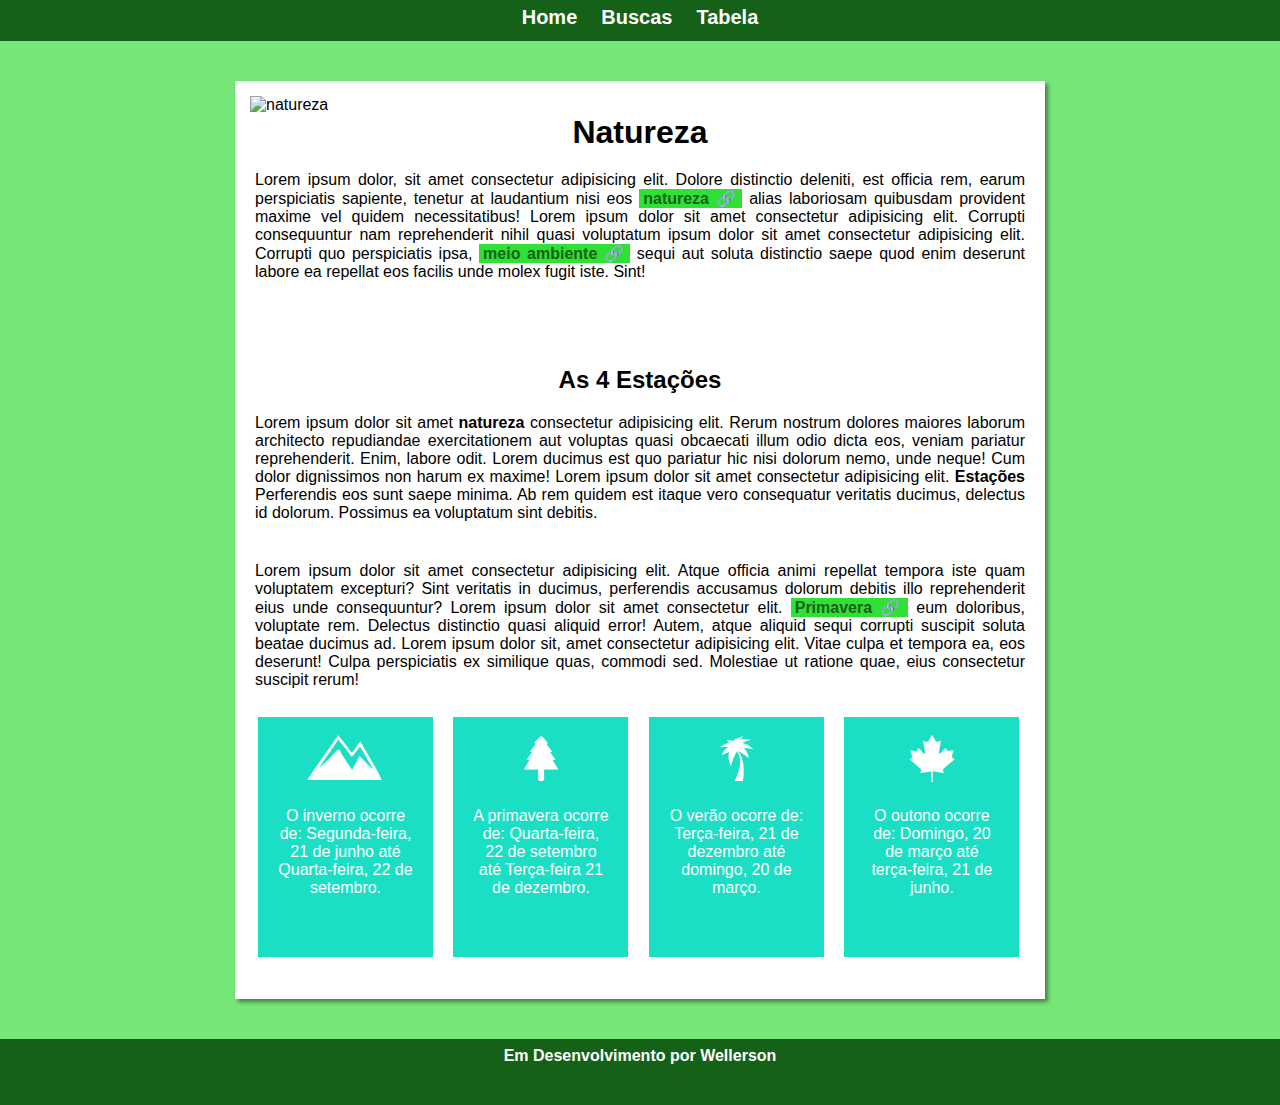
==== index.html @ 0f61e71c "Update" ====
<!DOCTYPE html>
<html lang="pt-br">
<head>
    <meta charset="UTF-8">
    <meta http-equiv="X-UA-Compatible" content="IE=edge">
    <meta name="viewport" content="width=device-width, initial-scale=1.0">
    <title>Natureza</title>
    <link rel="stylesheet" href="estilo/estilo.css">
</head>
<body>
    <header>
        <nav>
            <ul>
                <li><a href="index.html">Home</a>
                <li><a href="busca.html">Buscas</a>
                <li><a href="tabela.html">Tabela</a>
            </ul>
        </nav>
    </header>

    <main id="home">
        <img class="principal"src="https://images.unsplash.com/reserve/bOvf94dPRxWu0u3QsPjF_tree.jpg?ixid=MnwxMjA3fDB8MHxwaG90by1wYWdlfHx8fGVufDB8fHx8&ixlib=rb-1.2.1&auto=format&fit=crop&w=1055&q=80" alt="natureza">
        <h1>Natureza</h1>
        <p class="textoprincipal">Lorem ipsum dolor, sit amet consectetur adipisicing elit. Dolore distinctio deleniti, est officia rem, earum perspiciatis sapiente, tenetur at laudantium nisi eos <a class="simbolo" href="#">natureza</a> alias laboriosam quibusdam provident maxime vel quidem necessitatibus! Lorem ipsum dolor sit amet consectetur adipisicing elit. Corrupti consequuntur nam reprehenderit nihil quasi voluptatum ipsum dolor sit amet consectetur adipisicing elit. Corrupti quo perspiciatis ipsa, <a class="simbolo" href="#">meio ambiente</a> sequi aut soluta distinctio saepe quod enim deserunt labore ea repellat eos facilis unde molex fugit iste. Sint!</p>

        <h2>As 4 Estações</h2>
        <p class="texto">Lorem ipsum dolor sit amet <strong><abbr title="mundo natural">natureza</abbr></strong> consectetur adipisicing elit. Rerum nostrum dolores maiores laborum architecto repudiandae exercitationem aut voluptas quasi obcaecati illum odio dicta eos, veniam pariatur reprehenderit. Enim, labore odit. Lorem ducimus est quo pariatur hic nisi dolorum nemo, unde neque! Cum dolor dignissimos non harum ex maxime! Lorem ipsum dolor sit amet consectetur adipisicing elit. <strong>Estações</strong> Perferendis eos sunt saepe minima. Ab rem quidem est itaque vero consequatur veritatis ducimus, delectus id dolorum. Possimus ea voluptatum sint debitis.</p>

        <p class="texto">Lorem ipsum dolor sit amet consectetur adipisicing elit. Atque officia animi repellat tempora iste quam voluptatem excepturi? Sint veritatis in ducimus, perferendis accusamus dolorum debitis illo reprehenderit eius unde consequuntur? Lorem ipsum dolor sit amet consectetur elit. <a class="simbolo" href="#">Primavera</a> eum doloribus, voluptate rem. Delectus distinctio quasi aliquid error! Autem, atque aliquid sequi corrupti suscipit soluta beatae ducimus ad. Lorem ipsum dolor sit, amet consectetur adipisicing elit. Vitae culpa et tempora ea, eos deserunt! Culpa perspiciatis ex similique quas, commodi sed. Molestiae ut ratione quae, eius consectetur suscipit rerum!</p>
        
            <div class="espaço">
                <p id="inverno">1</p>
                <p class="periodo">O inverno ocorre de: Segunda-feira, 21 de junho até Quarta-feira, 22 de setembro.</p>
            </div>
            
            <div class="espaço">
                <p id="primavera">j</p>
                <p class="periodo">A primavera ocorre de: Quarta-feira, 22 de setembro até Terça-feira 21 de dezembro.</p>
            </div>
            
            <div class="espaço">
                <p id="verão">M</p>
                <p class="periodo">O verão ocorre de: Terça-feira, 21 de dezembro até domingo, 20 de março.</p>
            </div>
            <div class="espaço">
                <p id="outono">e</p>
                <p class="periodo">O outono ocorre de: Domingo, 20 de março até terça-feira, 21 de junho.</p>
            </div>
    </main>

    <footer>
        <p>Em Desenvolvimento por Wellerson</p>
    </footer>
</body>
</html>
---- estilo/estilo.css ----
@charset "UTF-8";

@font-face {
    font-family: 'inverno';
    src: url(../fontes/inverno/Mountain.ttf)
    format('opentype')
}

@font-face {
    font-family: 'primavera-verao';
    src: url(../fontes/primaveraeverao/Tree\ Icons.otf)
    format('truetype')
}

@font-face {
    font-family: 'outono';
    src: url(../fontes/outono/wmleaves1.TTF)
    format('opentype')
}

@font-face {
    font-family: 'formas';
    src: url(../fontes/e_commerce/E-commerce.ttf)
    format('opentype')
}

@media screen and (max-width: 420px) {
    body header {
        height: 126px;
    }
    body header nav li {
        display: block;
        margin: 0px 0px 10px 0px;
        width: 100%;
    }

    body main div.espaço {
        display: block;
        margin: 20px auto;
    }
}

@media screen and (max-width: 580px) {
    body main div.espaço {
        display: block;
        margin: 20px auto;
    }
}


/*
#156117
#77E679
#31E035
#326133
#26AD28
*/

*{
    padding: 0px;
    margin: 0px;
    font-family: sans-serif;
}

:root{
    --cor01: #156117;
    --cor02: #77E679;
    --cor03: #31E035;
    --cor04: #326133;
    --cor05: #1bdfc5;
    
}



body {
    background-color: var(--cor02);
}

header {
    background-color: var(--cor01);
    text-align: center;
    height: 37px;
    padding-bottom: 4px;
}

nav li {
    display: inline-block;
}

nav li a {
    text-decoration: none;
    font-size: 20px;
    font-weight: bold;
    color: white;
    padding: 12px;
    line-height: 34px;
    transition-duration: 0.2s;
}

nav li a:hover {
    background-color: var(--cor03);
    color: var(--cor01);
}

main#home {
    background-color:white;
    margin: 40px auto;

    min-width: 280px;
    max-width: 780px;
    box-shadow: 3px 3px 4px rgba(0, 0, 0, 0.438);
    padding: 15px 15px 30px 15px;
}

main#home img.principal {
    width: 100%;
}

main#home h1,h2 {
    text-align: center;
}

main#home p.textoprincipal {
    margin-bottom: 65px;
    text-align: justify;
    padding: 20px 5px;
}

main#home p.texto {
    text-align: justify;
    padding: 20px 5px;
}

main#home a {
    text-decoration: none;
    color:var(--cor01);
    font-weight: bold;
    background-color:var(--cor03);
    padding: 1px 4px 1px 4px;
}

main#home a.simbolo:after {
    content: '\00A0\1F517'
}

main#home a.simbolo:hover {
    background-color:var(--cor01);
    color: var(--cor03);
}

abbr {
    text-decoration: none;
}

div.espaço {
    display: inline-block;
    background-color:var(--cor05);
    width: 175px;
    height: 240px;
    margin: 8px;
    position: relative;
    transition-duration: 0.3s;
}

div.espaço:hover {
    transform: scale(1.20, 1.20);
}

div.espaço p#inverno {
    font-family: 'inverno';
    font-size: 4em;
    color: white;
    position: absolute;
    top: 15px;
    left: 48px;
}

div.espaço p#primavera {
    font-family: 'primavera-verao';
    font-size: 4em;
    color: white;
    position: absolute;
    top: 7px;
    left: 70px;
}

div.espaço p#verão {
    font-family: 'primavera-verao';
    font-size: 4em;
    color: white;
    position: absolute;
    top: 7px;
    left: 70px;
}

div.espaço p#outono {
    font-family: 'outono';
    font-size: 3em;
    color: white;
    position: absolute;
    top: 17px;
    left: 65px;
}

div.espaço p.periodo {
    text-align: center;
    margin: 0px 19px;
    color: white;
    position: absolute;
    top: 90px;
    left: 0px;
}

footer {
    background-color:var(--cor01);
    padding: 8px;
    height: 50px;
}

footer p {
    color: white;
    text-align: center;
    font-weight: bold;
}





/* ESTILO DA PÁGINA TABELA */
main#tabela {
    background-color:white;
    margin: 40px auto;

    width: 70%;
    box-shadow: 3px 3px 4px rgba(0, 0, 0, 0.438);
    padding: 15px 15px 30px 15px;
}

caption {
    background-color: var(--cor01);
    border: 1px solid black;
    padding: 8px;
    height: 40px;
    font-size: 23px;
    color: white;
    line-height: 40px;
}

table {
    border-collapse: collapse;
    margin: 50px auto;
    width: 65%;
}

th {
    background-color: var(--cor01);
    color: white;
}

th, td {
    border: 1px solid black;
    padding: 5px;
    text-align: center;
    height: 50px;
    font-size: 20px;
}
/* FIM */
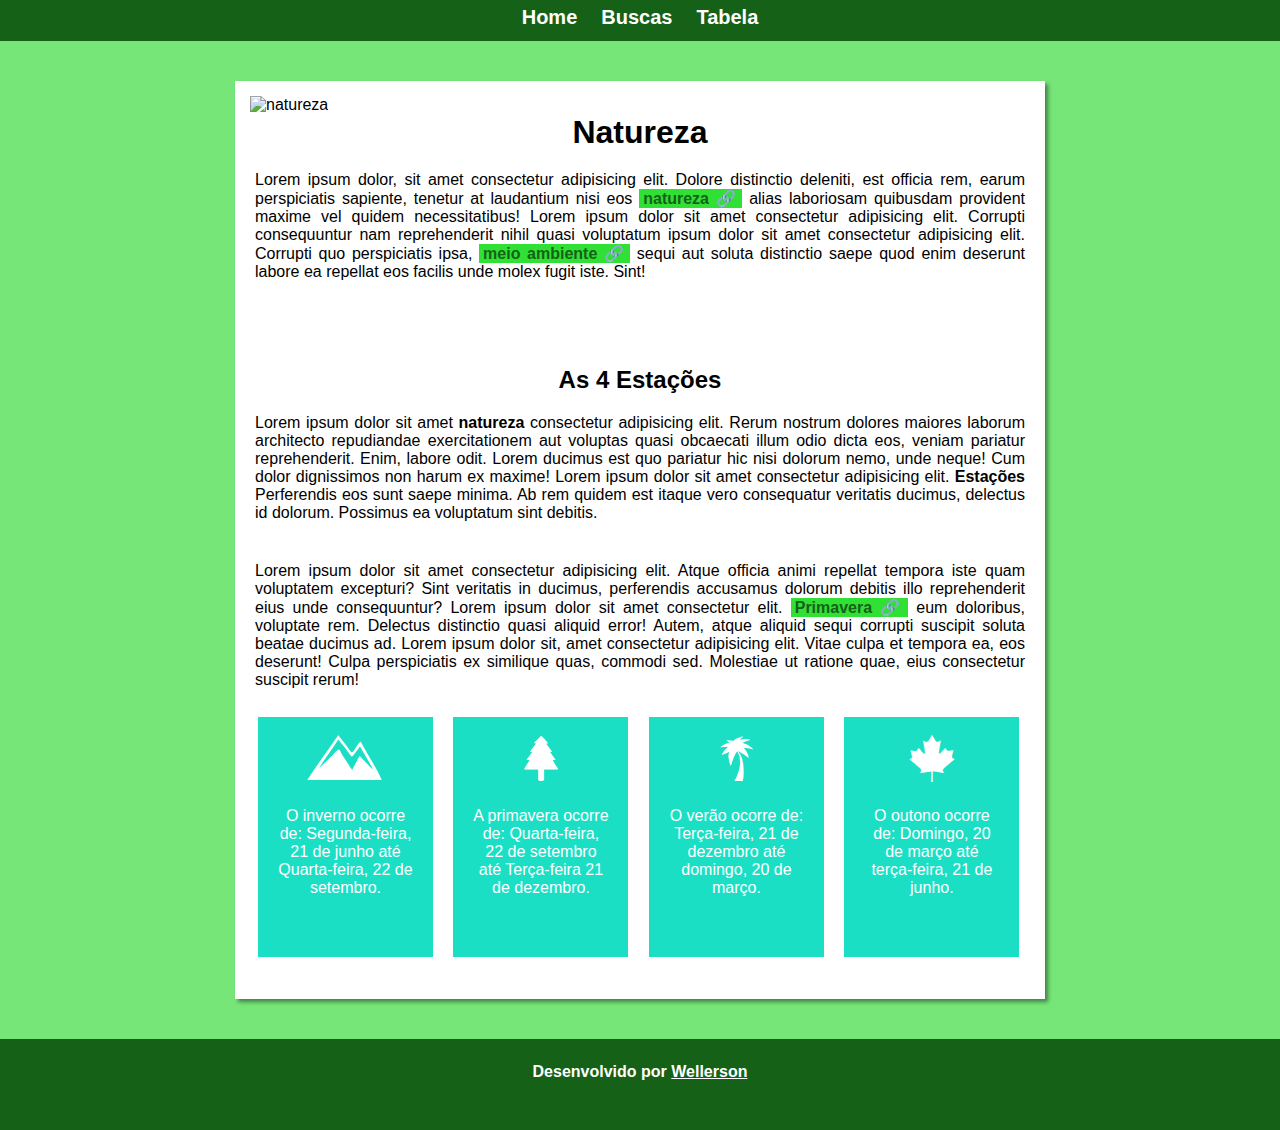
==== commit 544bbb99: "Footer Update" ====
--- a/index.html
+++ b/index.html
@@ -49,7 +49,7 @@
     </main>
 
     <footer>
-        <p>Em Desenvolvimento por Wellerson</p>
+        <p>Desenvolvido por <a href="https://github.com/wellersonpro" target="_blank">Wellerson</a></p>
     </footer>
 </body>
 </html>
--- a/estilo/estilo.css
+++ b/estilo/estilo.css
@@ -215,13 +215,18 @@
 footer {
     background-color:var(--cor01);
     padding: 8px;
-    height: 50px;
+    height: 75px;
 }
 
 footer p {
     color: white;
     text-align: center;
+    line-height: 50px;
     font-weight: bold;
+}
+
+footer a {
+    color: white;
 }
 
 
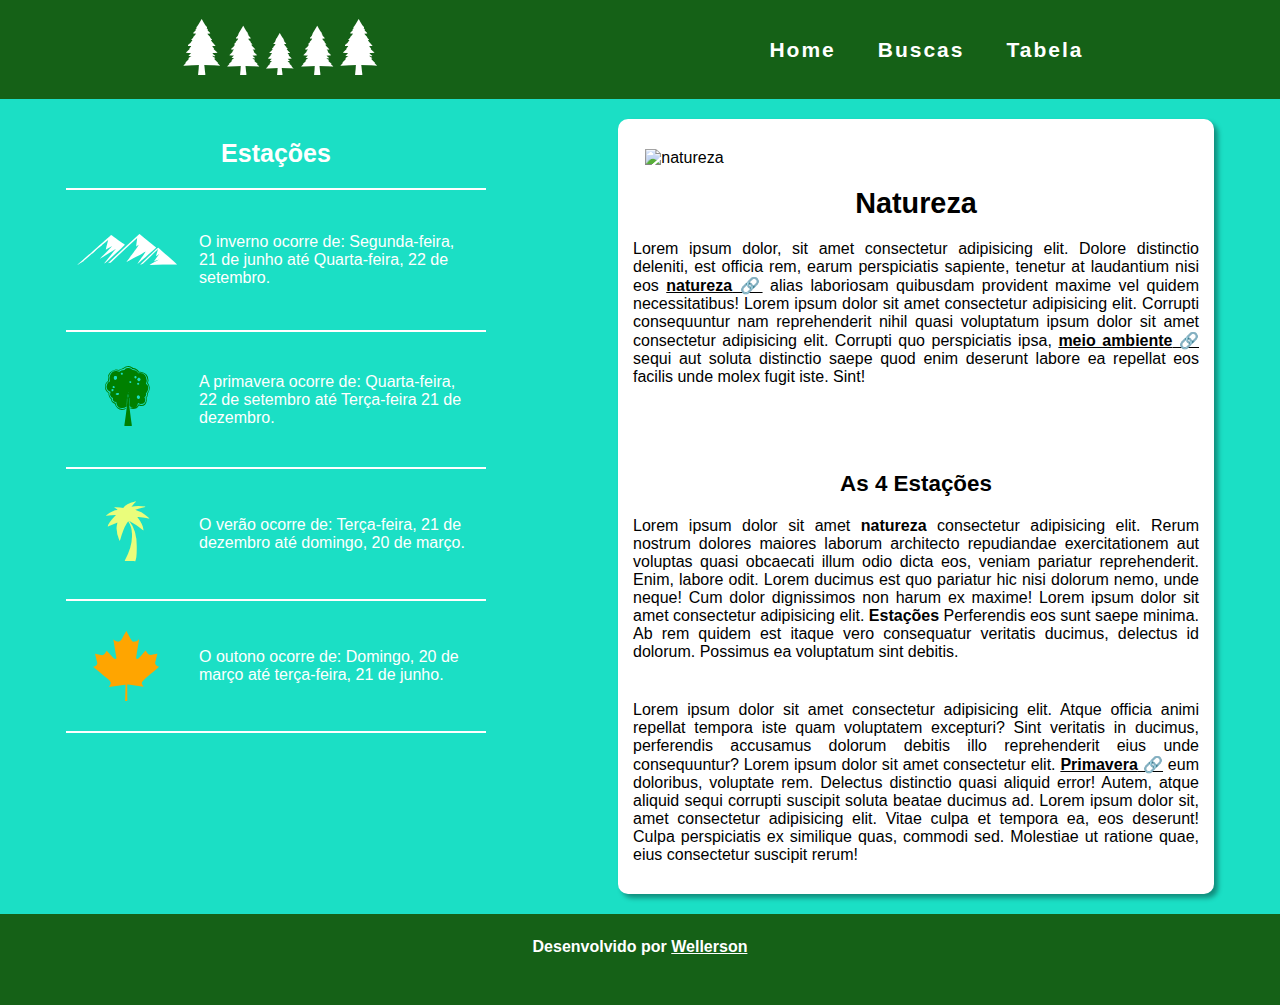
==== commit b1835560: "Update01" ====
--- a/index.html
+++ b/index.html
@@ -1,5 +1,6 @@
 <!DOCTYPE html>
 <html lang="pt-br">
+
 <head>
     <meta charset="UTF-8">
     <meta http-equiv="X-UA-Compatible" content="IE=edge">
@@ -7,9 +8,17 @@
     <title>Natureza</title>
     <link rel="stylesheet" href="estilo/estilo.css">
 </head>
+
 <body>
     <header>
         <nav>
+            <section id="logo">
+                <a href="#" id="logo01">U</a>
+                <a href="#" id="logo02">U</a>
+                <a href="#" id="logo03">U</a>
+                <a href="#" id="logo04">U</a>
+                <a href="#" id="logo05">U</a>
+            </section>
             <ul>
                 <li><a href="index.html">Home</a>
                 <li><a href="busca.html">Buscas</a>
@@ -19,37 +28,63 @@
     </header>
 
     <main id="home">
-        <img class="principal"src="https://images.unsplash.com/reserve/bOvf94dPRxWu0u3QsPjF_tree.jpg?ixid=MnwxMjA3fDB8MHxwaG90by1wYWdlfHx8fGVufDB8fHx8&ixlib=rb-1.2.1&auto=format&fit=crop&w=1055&q=80" alt="natureza">
-        <h1>Natureza</h1>
-        <p class="textoprincipal">Lorem ipsum dolor, sit amet consectetur adipisicing elit. Dolore distinctio deleniti, est officia rem, earum perspiciatis sapiente, tenetur at laudantium nisi eos <a class="simbolo" href="#">natureza</a> alias laboriosam quibusdam provident maxime vel quidem necessitatibus! Lorem ipsum dolor sit amet consectetur adipisicing elit. Corrupti consequuntur nam reprehenderit nihil quasi voluptatum ipsum dolor sit amet consectetur adipisicing elit. Corrupti quo perspiciatis ipsa, <a class="simbolo" href="#">meio ambiente</a> sequi aut soluta distinctio saepe quod enim deserunt labore ea repellat eos facilis unde molex fugit iste. Sint!</p>
 
-        <h2>As 4 Estações</h2>
-        <p class="texto">Lorem ipsum dolor sit amet <strong><abbr title="mundo natural">natureza</abbr></strong> consectetur adipisicing elit. Rerum nostrum dolores maiores laborum architecto repudiandae exercitationem aut voluptas quasi obcaecati illum odio dicta eos, veniam pariatur reprehenderit. Enim, labore odit. Lorem ducimus est quo pariatur hic nisi dolorum nemo, unde neque! Cum dolor dignissimos non harum ex maxime! Lorem ipsum dolor sit amet consectetur adipisicing elit. <strong>Estações</strong> Perferendis eos sunt saepe minima. Ab rem quidem est itaque vero consequatur veritatis ducimus, delectus id dolorum. Possimus ea voluptatum sint debitis.</p>
+        <section id="conteudo">
+            <table>
+                <caption>Estações</caption>
+                <tr>
+                    <td  id="inverno" class="estacoes"><p>d</p></td>
+                    <td>O inverno ocorre de: Segunda-feira, 21 de junho até Quarta-feira, 22 de setembro.</td>
+                </tr>
+                <tr>
+                    <td  id="primavera" class="estacoes"><p>J</p></td>
+                    <td>A primavera ocorre de: Quarta-feira, 22 de setembro até Terça-feira 21 de dezembro.</td>
+                </tr>
+                <tr>
+                    <td  id="verao" class="estacoes"><p>M</p></td>
+                    <td>O verão ocorre de: Terça-feira, 21 de dezembro até domingo, 20 de março.</td>
+                </tr>
+                <tr>
+                    <td  id="outono" class="estacoes"><p>e</p></td>
+                    <td>O outono ocorre de: Domingo, 20 de março até terça-feira, 21 de junho.</td>
+                </tr>
+            </table>
+            <section id="texto">
+                <img class="principal"
+                    src="https://images.unsplash.com/reserve/bOvf94dPRxWu0u3QsPjF_tree.jpg?ixid=MnwxMjA3fDB8MHxwaG90by1wYWdlfHx8fGVufDB8fHx8&ixlib=rb-1.2.1&auto=format&fit=crop&w=1055&q=80"
+                    alt="natureza">
+                <h1>Natureza</h1>
+                <p class="textoprincipal">Lorem ipsum dolor, sit amet consectetur adipisicing elit. Dolore distinctio
+                    deleniti, est officia rem, earum perspiciatis sapiente, tenetur at laudantium nisi eos <a
+                        class="simbolo" href="#">natureza</a> alias laboriosam quibusdam provident maxime vel quidem
+                    necessitatibus! Lorem ipsum dolor sit amet consectetur adipisicing elit. Corrupti consequuntur nam
+                    reprehenderit nihil quasi voluptatum ipsum dolor sit amet consectetur adipisicing elit. Corrupti quo
+                    perspiciatis ipsa, <a class="simbolo" href="#">meio ambiente</a> sequi aut soluta distinctio saepe quod
+                    enim deserunt labore ea repellat eos facilis unde molex fugit iste. Sint!</p>
+                <h2>As 4 Estações</h2>
+                <p class="texto">Lorem ipsum dolor sit amet <strong><abbr title="mundo natural">natureza</abbr></strong>
+                    consectetur adipisicing elit. Rerum nostrum dolores maiores laborum architecto repudiandae
+                    exercitationem aut voluptas quasi obcaecati illum odio dicta eos, veniam pariatur reprehenderit. Enim,
+                    labore odit. Lorem ducimus est quo pariatur hic nisi dolorum nemo, unde neque! Cum dolor dignissimos non
+                    harum ex maxime! Lorem ipsum dolor sit amet consectetur adipisicing elit. <strong><abbr
+                            title="Estações do ano">Estações</abbr></strong> Perferendis eos sunt saepe minima. Ab rem
+                    quidem est itaque vero consequatur veritatis ducimus, delectus id dolorum. Possimus ea voluptatum sint
+                    debitis.</p>
+                <p class="texto">Lorem ipsum dolor sit amet consectetur adipisicing elit. Atque officia animi repellat
+                    tempora iste quam voluptatem excepturi? Sint veritatis in ducimus, perferendis accusamus dolorum debitis
+                    illo reprehenderit eius unde consequuntur? Lorem ipsum dolor sit amet consectetur elit. <a
+                        class="simbolo" href="#">Primavera</a> eum doloribus, voluptate rem. Delectus distinctio quasi
+                    aliquid error! Autem, atque aliquid sequi corrupti suscipit soluta beatae ducimus ad. Lorem ipsum dolor
+                    sit, amet consectetur adipisicing elit. Vitae culpa et tempora ea, eos deserunt! Culpa perspiciatis ex
+                    similique quas, commodi sed. Molestiae ut ratione quae, eius consectetur suscipit rerum!</p>
+            </section>
+        </section>
 
-        <p class="texto">Lorem ipsum dolor sit amet consectetur adipisicing elit. Atque officia animi repellat tempora iste quam voluptatem excepturi? Sint veritatis in ducimus, perferendis accusamus dolorum debitis illo reprehenderit eius unde consequuntur? Lorem ipsum dolor sit amet consectetur elit. <a class="simbolo" href="#">Primavera</a> eum doloribus, voluptate rem. Delectus distinctio quasi aliquid error! Autem, atque aliquid sequi corrupti suscipit soluta beatae ducimus ad. Lorem ipsum dolor sit, amet consectetur adipisicing elit. Vitae culpa et tempora ea, eos deserunt! Culpa perspiciatis ex similique quas, commodi sed. Molestiae ut ratione quae, eius consectetur suscipit rerum!</p>
-        
-            <div class="espaço">
-                <p id="inverno">1</p>
-                <p class="periodo">O inverno ocorre de: Segunda-feira, 21 de junho até Quarta-feira, 22 de setembro.</p>
-            </div>
-            
-            <div class="espaço">
-                <p id="primavera">j</p>
-                <p class="periodo">A primavera ocorre de: Quarta-feira, 22 de setembro até Terça-feira 21 de dezembro.</p>
-            </div>
-            
-            <div class="espaço">
-                <p id="verão">M</p>
-                <p class="periodo">O verão ocorre de: Terça-feira, 21 de dezembro até domingo, 20 de março.</p>
-            </div>
-            <div class="espaço">
-                <p id="outono">e</p>
-                <p class="periodo">O outono ocorre de: Domingo, 20 de março até terça-feira, 21 de junho.</p>
-            </div>
     </main>
 
     <footer>
         <p>Desenvolvido por <a href="https://github.com/wellersonpro" target="_blank">Wellerson</a></p>
     </footer>
 </body>
-</html>
+
+</html>--- a/estilo/estilo.css
+++ b/estilo/estilo.css
@@ -74,77 +74,189 @@
 
 
 body {
-    background-color: var(--cor02);
-}
-
-header {
+    background-color: var(--cor05);
+}
+
+/*==============ESTILO DO HEADER==============*/
+header nav {
+    display: flex;
+    justify-content: space-around;
+    align-items: center;
     background-color: var(--cor01);
+    height: 11vh;
+}
+
+header nav ul {
+    list-style: none;
+    display: flex;
+}
+
+header nav ul li {
+    letter-spacing: 2px;
+    margin-left: 12px;
+}
+
+header nav ul li a {
+    font-weight: bold;
+    font-size: 21px;
+    color: white;
+    text-decoration: none;
+    padding: 37px 15px;
+    transition-duration: .3s;
+}
+
+a#logo01 {
+    font-family: 'primavera-verao';
+    font-size: 80px;
+    text-decoration: none;
+    color: white;
+}
+
+a#logo02 {
+    font-family: 'primavera-verao';
+    font-size: 70px;
+    text-decoration: none;
+    color: white;
+}
+
+a#logo03 {
+    font-family: 'primavera-verao';
+    font-size: 60px;
+    text-decoration: none;
+    color: white;
+}
+
+a#logo04 {
+    font-family: 'primavera-verao';
+    font-size: 70px;
+    text-decoration: none;
+    color: white;
+}
+
+a#logo05 {
+    font-family: 'primavera-verao';
+    font-size: 80px;
+    text-decoration: none;
+    color: white;
+}
+
+nav li a:hover {
+    background-color: var(--cor05);
+}
+/*============================================*/
+
+
+/*===============ESTILO DO MAIN===============*/
+section#conteudo {
+    display: flex;
+    justify-content: space-around;
+}
+
+table {
+    border-collapse: collapse;
+    width: 420px;
+    height: 500px;
+    margin-top: 20px;
+    margin-bottom: 20px;
+    color: white;
+}
+
+table caption {
+    border-bottom: 2px solid white;
+    font-weight: bold;
+    font-size: 25px;
+    padding: 20px;
+}
+
+table tr {
+    border-bottom: 2px solid white;
+}
+
+table tr td {
+    padding: 10px;
+}
+
+table tr td.estacoes p{
     text-align: center;
-    height: 37px;
-    padding-bottom: 4px;
-}
-
-nav li {
-    display: inline-block;
-}
-
-nav li a {
-    text-decoration: none;
-    font-size: 20px;
-    font-weight: bold;
-    color: white;
-    padding: 12px;
-    line-height: 34px;
-    transition-duration: 0.2s;
-}
-
-nav li a:hover {
-    background-color: var(--cor03);
-    color: var(--cor01);
-}
-
-main#home {
-    background-color:white;
-    margin: 40px auto;
-
-    min-width: 280px;
-    max-width: 780px;
-    box-shadow: 3px 3px 4px rgba(0, 0, 0, 0.438);
-    padding: 15px 15px 30px 15px;
-}
-
-main#home img.principal {
-    width: 100%;
-}
-
-main#home h1,h2 {
+}
+
+table tr td#inverno p{
+    font-family: 'inverno';
+    line-height: 120px;
+    font-size: 75px;
+}
+
+table tr td#primavera p{
+    font-family: 'primavera-verao';
+    line-height: 115px;
+    font-size: 85px;
+    color: green;
+}
+
+table tr td#verao p{
+    font-family: 'primavera-verao';
+    line-height: 110px;
+    font-size: 85px;
+    color: rgb(234, 253, 123);
+}
+
+table tr td#outono p{
+    font-family: 'outono';
+    line-height: 110px;
+    font-size: 70px;
+    color: orange;
+}
+
+section#texto {
+    width: 45%;
+    margin-top: 20px;
+    margin-bottom: 20px;
+    padding: 10px;
+    background-color: white;
+    border-radius: 10px;
+    box-shadow: 4px 4px 5px rgba(0, 0, 0, 0.37);
+}
+
+section#texto img {
+    display: block;
+    width: 94%;
+    padding: 10px 0px;
+    margin: 10px auto;
+}
+
+section#texto h1 {
+    font-size: 1.8em;
+}
+
+section#texto h2 {
+    font-size: 1.4em;
+}
+
+section#texto h1,h2 {
     text-align: center;
 }
 
-main#home p.textoprincipal {
+section#texto p.textoprincipal {
     margin-bottom: 65px;
     text-align: justify;
     padding: 20px 5px;
 }
 
-main#home p.texto {
+section#texto p.texto {
     text-align: justify;
     padding: 20px 5px;
 }
 
-main#home a {
-    text-decoration: none;
-    color:var(--cor01);
+section#texto a.simbolo {
     font-weight: bold;
-    background-color:var(--cor03);
-    padding: 1px 4px 1px 4px;
-}
-
-main#home a.simbolo:after {
+    color: black;
+}
+
+section#texto a.simbolo:after {
     content: '\00A0\1F517'
 }
 
-main#home a.simbolo:hover {
+section#texto a.simbolo:hover {
     background-color:var(--cor01);
     color: var(--cor03);
 }
@@ -153,64 +265,10 @@
     text-decoration: none;
 }
 
-div.espaço {
-    display: inline-block;
-    background-color:var(--cor05);
-    width: 175px;
-    height: 240px;
-    margin: 8px;
-    position: relative;
-    transition-duration: 0.3s;
-}
-
-div.espaço:hover {
-    transform: scale(1.20, 1.20);
-}
-
-div.espaço p#inverno {
-    font-family: 'inverno';
-    font-size: 4em;
-    color: white;
-    position: absolute;
-    top: 15px;
-    left: 48px;
-}
-
-div.espaço p#primavera {
-    font-family: 'primavera-verao';
-    font-size: 4em;
-    color: white;
-    position: absolute;
-    top: 7px;
-    left: 70px;
-}
-
-div.espaço p#verão {
-    font-family: 'primavera-verao';
-    font-size: 4em;
-    color: white;
-    position: absolute;
-    top: 7px;
-    left: 70px;
-}
-
-div.espaço p#outono {
-    font-family: 'outono';
-    font-size: 3em;
-    color: white;
-    position: absolute;
-    top: 17px;
-    left: 65px;
-}
-
-div.espaço p.periodo {
-    text-align: center;
-    margin: 0px 19px;
-    color: white;
-    position: absolute;
-    top: 90px;
-    left: 0px;
-}
+table tr td.estacoes:hover {
+    transform: scale(1.40, 1.40);
+}
+/*============================================*/
 
 footer {
     background-color:var(--cor01);
@@ -234,11 +292,12 @@
 
 
 /* ESTILO DA PÁGINA TABELA */
-main#tabela {
+/*main#tabela {
     background-color:white;
     margin: 40px auto;
 
-    width: 70%;
+    min-width: 280px;
+    max-width: 780px;
     box-shadow: 3px 3px 4px rgba(0, 0, 0, 0.438);
     padding: 15px 15px 30px 15px;
 }
@@ -270,5 +329,5 @@
     text-align: center;
     height: 50px;
     font-size: 20px;
-}
+}*/
 /* FIM */
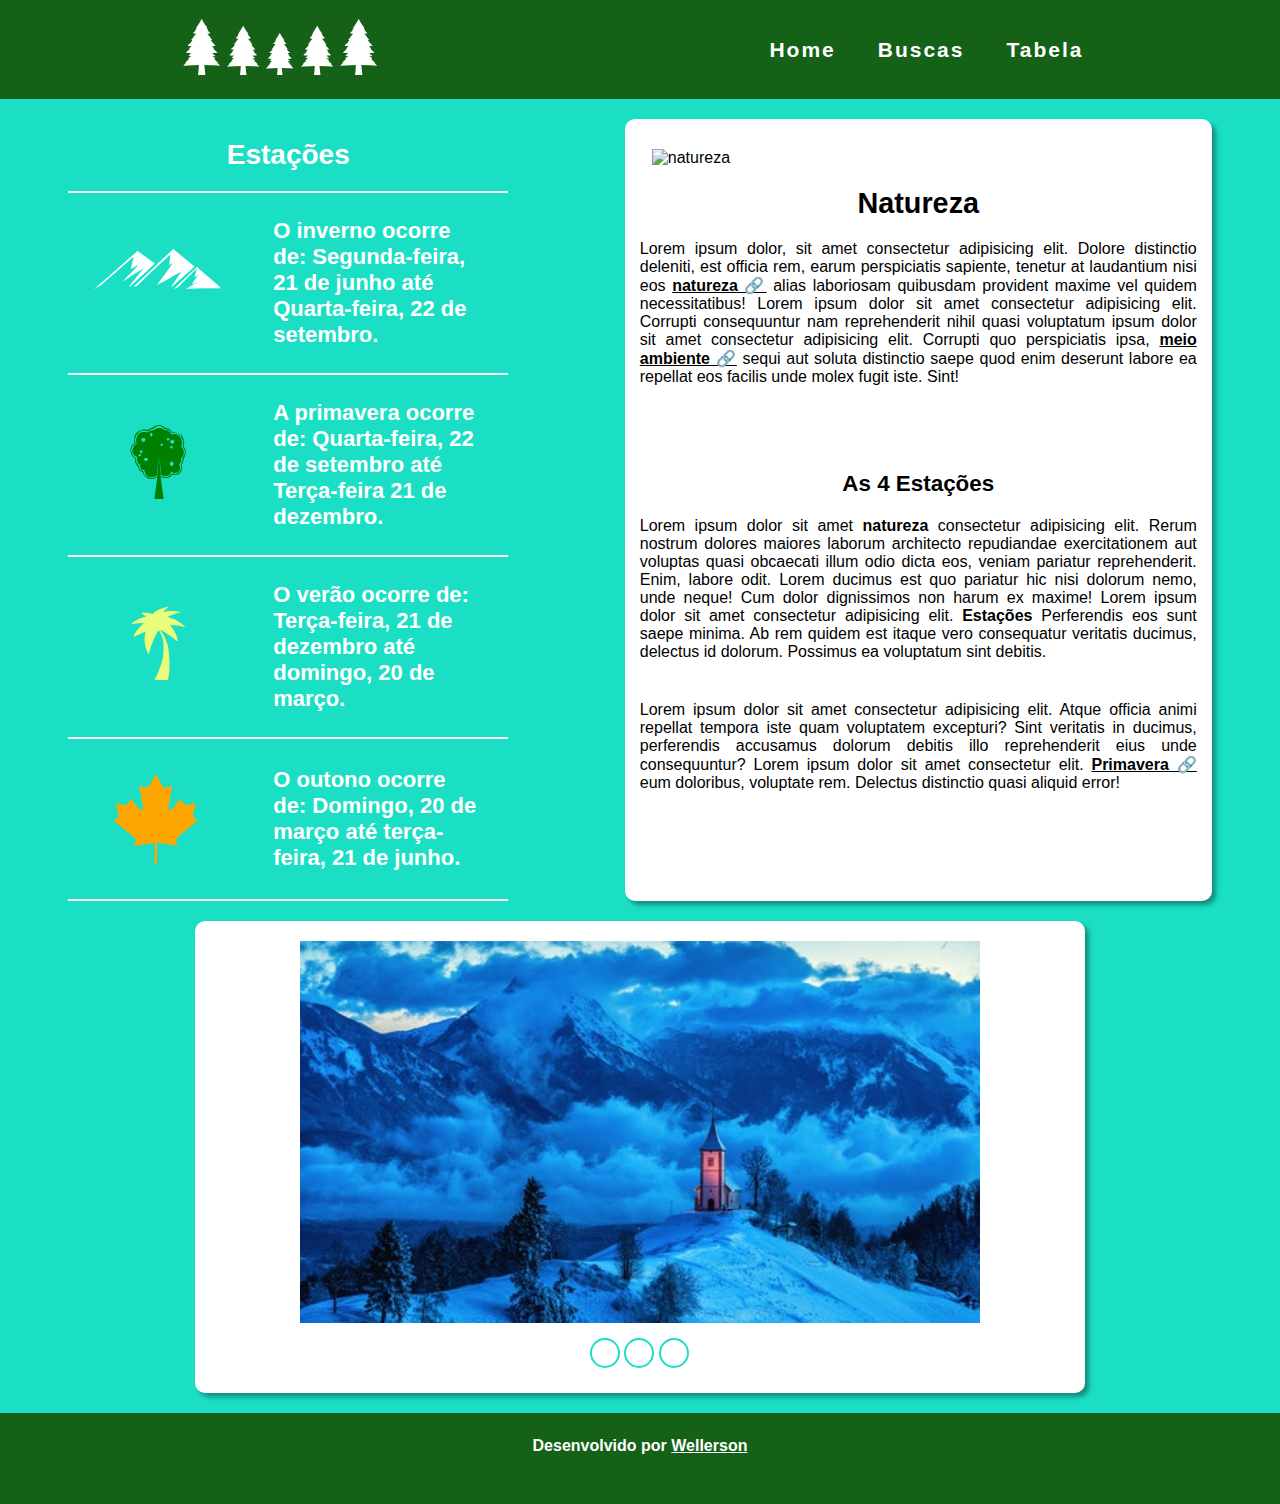
==== commit 4c02df1a: "Update02" ====
--- a/index.html
+++ b/index.html
@@ -7,6 +7,7 @@
     <meta name="viewport" content="width=device-width, initial-scale=1.0">
     <title>Natureza</title>
     <link rel="stylesheet" href="estilo/estilo.css">
+    <script src="javascript/script.js"></script>
 </head>
 
 <body>
@@ -33,20 +34,28 @@
             <table>
                 <caption>Estações</caption>
                 <tr>
-                    <td  id="inverno" class="estacoes"><p>d</p></td>
-                    <td>O inverno ocorre de: Segunda-feira, 21 de junho até Quarta-feira, 22 de setembro.</td>
+                    <td id="inverno" class="estacoes">
+                        <p>d</p>
+                    </td>
+                    <td class="texto">O inverno ocorre de: Segunda-feira, 21 de junho até Quarta-feira, 22 de setembro.</td>
                 </tr>
                 <tr>
-                    <td  id="primavera" class="estacoes"><p>J</p></td>
-                    <td>A primavera ocorre de: Quarta-feira, 22 de setembro até Terça-feira 21 de dezembro.</td>
+                    <td id="primavera" class="estacoes">
+                        <p>J</p>
+                    </td>
+                    <td class="texto">A primavera ocorre de: Quarta-feira, 22 de setembro até Terça-feira 21 de dezembro.</td>
                 </tr>
                 <tr>
-                    <td  id="verao" class="estacoes"><p>M</p></td>
-                    <td>O verão ocorre de: Terça-feira, 21 de dezembro até domingo, 20 de março.</td>
+                    <td id="verao" class="estacoes">
+                        <p>M</p>
+                    </td>
+                    <td class="texto">O verão ocorre de: Terça-feira, 21 de dezembro até domingo, 20 de março.</td>
                 </tr>
                 <tr>
-                    <td  id="outono" class="estacoes"><p>e</p></td>
-                    <td>O outono ocorre de: Domingo, 20 de março até terça-feira, 21 de junho.</td>
+                    <td id="outono" class="estacoes">
+                        <p>e</p>
+                    </td>
+                    <td class="texto">O outono ocorre de: Domingo, 20 de março até terça-feira, 21 de junho.</td>
                 </tr>
             </table>
             <section id="texto">
@@ -59,27 +68,39 @@
                         class="simbolo" href="#">natureza</a> alias laboriosam quibusdam provident maxime vel quidem
                     necessitatibus! Lorem ipsum dolor sit amet consectetur adipisicing elit. Corrupti consequuntur nam
                     reprehenderit nihil quasi voluptatum ipsum dolor sit amet consectetur adipisicing elit. Corrupti quo
-                    perspiciatis ipsa, <a class="simbolo" href="#">meio ambiente</a> sequi aut soluta distinctio saepe quod
+                    perspiciatis ipsa, <a class="simbolo" href="#">meio ambiente</a> sequi aut soluta distinctio saepe
+                    quod
                     enim deserunt labore ea repellat eos facilis unde molex fugit iste. Sint!</p>
                 <h2>As 4 Estações</h2>
                 <p class="texto">Lorem ipsum dolor sit amet <strong><abbr title="mundo natural">natureza</abbr></strong>
                     consectetur adipisicing elit. Rerum nostrum dolores maiores laborum architecto repudiandae
-                    exercitationem aut voluptas quasi obcaecati illum odio dicta eos, veniam pariatur reprehenderit. Enim,
-                    labore odit. Lorem ducimus est quo pariatur hic nisi dolorum nemo, unde neque! Cum dolor dignissimos non
+                    exercitationem aut voluptas quasi obcaecati illum odio dicta eos, veniam pariatur reprehenderit.
+                    Enim,
+                    labore odit. Lorem ducimus est quo pariatur hic nisi dolorum nemo, unde neque! Cum dolor dignissimos
+                    non
                     harum ex maxime! Lorem ipsum dolor sit amet consectetur adipisicing elit. <strong><abbr
                             title="Estações do ano">Estações</abbr></strong> Perferendis eos sunt saepe minima. Ab rem
-                    quidem est itaque vero consequatur veritatis ducimus, delectus id dolorum. Possimus ea voluptatum sint
+                    quidem est itaque vero consequatur veritatis ducimus, delectus id dolorum. Possimus ea voluptatum
+                    sint
                     debitis.</p>
                 <p class="texto">Lorem ipsum dolor sit amet consectetur adipisicing elit. Atque officia animi repellat
-                    tempora iste quam voluptatem excepturi? Sint veritatis in ducimus, perferendis accusamus dolorum debitis
+                    tempora iste quam voluptatem excepturi? Sint veritatis in ducimus, perferendis accusamus dolorum
+                    debitis
                     illo reprehenderit eius unde consequuntur? Lorem ipsum dolor sit amet consectetur elit. <a
                         class="simbolo" href="#">Primavera</a> eum doloribus, voluptate rem. Delectus distinctio quasi
-                    aliquid error! Autem, atque aliquid sequi corrupti suscipit soluta beatae ducimus ad. Lorem ipsum dolor
-                    sit, amet consectetur adipisicing elit. Vitae culpa et tempora ea, eos deserunt! Culpa perspiciatis ex
-                    similique quas, commodi sed. Molestiae ut ratione quae, eius consectetur suscipit rerum!</p>
+                    aliquid error!</p>
             </section>
         </section>
 
+        <section id="carrosel">
+            <img id="trocaImagem" src="imagens/pexels-janez-podnar-1424246.jpg" alt="inverno">
+
+            <div id="botoes">
+                <input type="button" value="" class="bt" onclick="troca01()">
+                <input type="button" value="" class="bt" onclick="troca02()">
+                <input type="button" value="" class="bt" onclick="troca03()">
+            </div>
+        </section>
     </main>
 
     <footer>
--- a/estilo/estilo.css
+++ b/estilo/estilo.css
@@ -147,6 +147,10 @@
 
 
 /*===============ESTILO DO MAIN===============*/
+main {
+    padding-left: 10px;
+    padding-right: 10px;
+}
 section#conteudo {
     display: flex;
     justify-content: space-around;
@@ -154,8 +158,8 @@
 
 table {
     border-collapse: collapse;
-    width: 420px;
-    height: 500px;
+    width: 440px;
+    height: 550px;
     margin-top: 20px;
     margin-bottom: 20px;
     color: white;
@@ -164,7 +168,7 @@
 table caption {
     border-bottom: 2px solid white;
     font-weight: bold;
-    font-size: 25px;
+    font-size: 28px;
     padding: 20px;
 }
 
@@ -173,7 +177,12 @@
 }
 
 table tr td {
-    padding: 10px;
+    padding: 25px;
+}
+
+table tr td.texto {
+    font-size: 22px;
+    font-weight: bold;
 }
 
 table tr td.estacoes p{
@@ -183,28 +192,32 @@
 table tr td#inverno p{
     font-family: 'inverno';
     line-height: 120px;
-    font-size: 75px;
+    font-size: 95px;
+    cursor: pointer;
 }
 
 table tr td#primavera p{
     font-family: 'primavera-verao';
     line-height: 115px;
-    font-size: 85px;
+    font-size: 105px;
     color: green;
+    cursor: pointer;
 }
 
 table tr td#verao p{
     font-family: 'primavera-verao';
     line-height: 110px;
-    font-size: 85px;
+    font-size: 105px;
     color: rgb(234, 253, 123);
+    cursor: pointer;
 }
 
 table tr td#outono p{
     font-family: 'outono';
     line-height: 110px;
-    font-size: 70px;
+    font-size: 90px;
     color: orange;
+    cursor: pointer;
 }
 
 section#texto {
@@ -268,8 +281,134 @@
 table tr td.estacoes:hover {
     transform: scale(1.40, 1.40);
 }
+
+section#carrosel {
+    max-width: 850px;
+    margin: 0px auto 20px auto;
+    padding: 20px;
+    background-color: white;
+    border-radius: 10px;
+    box-shadow: 4px 4px 5px rgba(0, 0, 0, 0.37);
+}
+
+section#carrosel img {
+    display: block;
+    width: 80%;
+    margin: 0px auto 10px auto;
+}
+
+section#carrosel div#botoes {
+    /*background-color: skyblue;*/
+    width: 100px;
+    margin: auto;
+    padding: 5px;
+}
+
+section#carrosel div#botoes input.bt {
+    background-color: transparent;
+    width: 30px;
+    height: 30px;
+    border-radius: 50%;
+    border: 2px solid var(--cor05);
+    transition-duration: .4s;
+    cursor: pointer;
+}
+
+section#carrosel div#botoes input.bt:hover {
+    background-color: var(--cor05);
+}
+
+/*=====BUSCAS=====*/
+section#buscas {
+    background-color: white;
+    max-width: 850px;
+    height: 628px;
+    margin: 20px auto;
+    padding: 10px;
+    border-radius: 10px;
+}
+
+section#buscas h1 {
+    text-align: center;
+}
+
+section#buscas div {
+    display: flex;
+    /*background-color: blue;*/
+    width: 815px;
+    margin: 10px auto;
+}
+
+section#buscas div input.info {
+    background-color: var(--cor05);
+    border: none;
+    width: 200px;
+    height: 200px;
+}
+
+section#buscas div input.info:hover {
+    font-size: 130px;
+}
+
+input#inverno {
+    font-family: 'inverno';
+    font-size: 90px;
+    margin-right: 5px;
+    transition-duration: .4s;
+    cursor: pointer;
+    color: white;
+}
+
+input#primavera {
+    font-family: 'primavera-verao';
+    font-size: 90px;
+    margin-right: 5px;
+    transition-duration: .4s;
+    cursor: pointer;
+    color: green;
+}
+
+input#verao {
+    font-family: 'primavera-verao';
+    font-size: 90px;
+    margin-right: 5px;
+    transition-duration: .4s;
+    cursor: pointer;
+    color: rgb(234, 253, 123);
+}
+
+input#outono {
+    font-family: 'outono';
+    font-size: 90px;
+    transition-duration: .4s;
+    cursor: pointer;
+    color: orange;
+}
+
+hr {
+    margin-top: 20px;
+    margin-bottom: 20px;
+}
+
+section#buscas div#resultado {
+    display: block;
+    margin: 50px auto;
+    width: 100%;
+}
+
+div#resultado p {
+    font-family: 'formas';
+    font-size: 180px;
+    opacity: 40%;
+    text-align: center;
+}
+/*================*/
+
+
 /*============================================*/
 
+
+/*===============ESTILO DO MAIN===============*/
 footer {
     background-color:var(--cor01);
     padding: 8px;
@@ -286,7 +425,7 @@
 footer a {
     color: white;
 }
-
+/*============================================*/
 
 
 
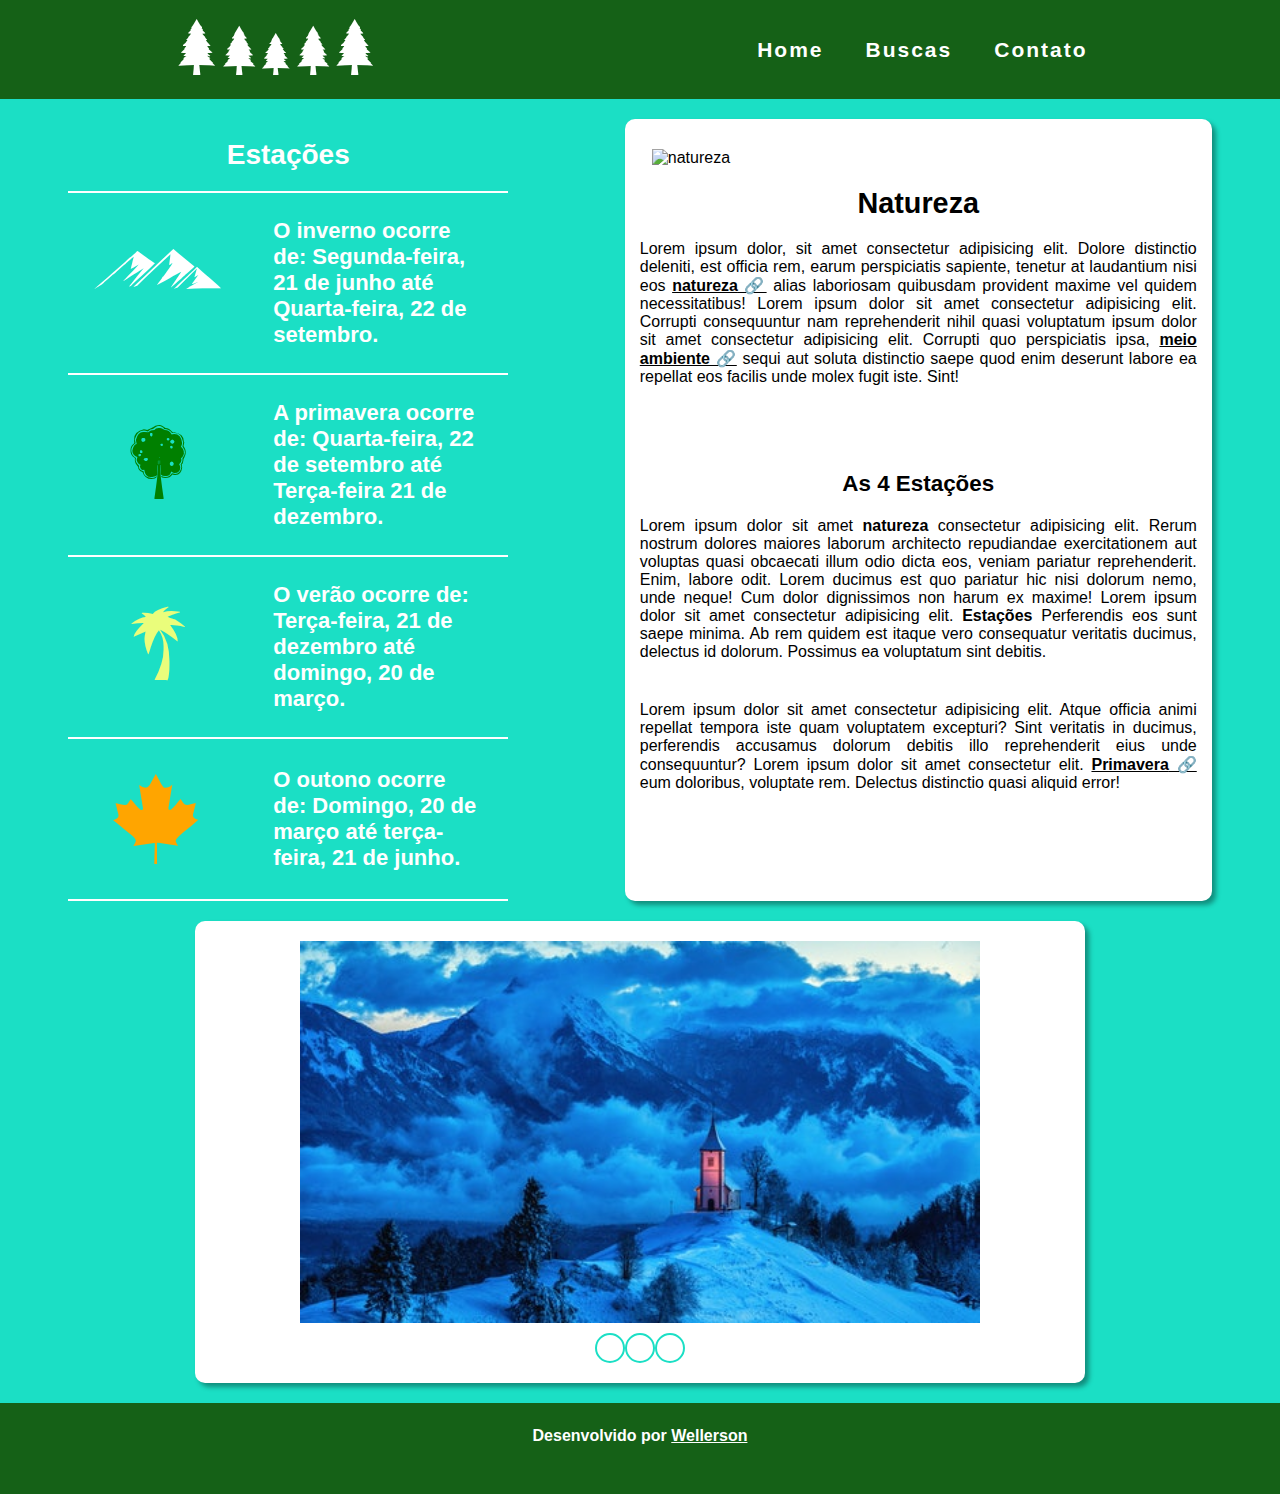
==== commit 999952d7: "Update04" ====
--- a/index.html
+++ b/index.html
@@ -11,6 +11,7 @@
 </head>
 
 <body>
+
     <header>
         <nav>
             <section id="logo">
@@ -23,7 +24,7 @@
             <ul>
                 <li><a href="index.html">Home</a>
                 <li><a href="busca.html">Buscas</a>
-                <li><a href="tabela.html">Tabela</a>
+                <li><a href="contato.html">Contato</a>
             </ul>
         </nav>
     </header>
@@ -37,13 +38,15 @@
                     <td id="inverno" class="estacoes">
                         <p>d</p>
                     </td>
-                    <td class="texto">O inverno ocorre de: Segunda-feira, 21 de junho até Quarta-feira, 22 de setembro.</td>
+                    <td class="texto">O inverno ocorre de: Segunda-feira, 21 de junho até Quarta-feira, 22 de setembro.
+                    </td>
                 </tr>
                 <tr>
                     <td id="primavera" class="estacoes">
                         <p>J</p>
                     </td>
-                    <td class="texto">A primavera ocorre de: Quarta-feira, 22 de setembro até Terça-feira 21 de dezembro.</td>
+                    <td class="texto">A primavera ocorre de: Quarta-feira, 22 de setembro até Terça-feira 21 de
+                        dezembro.</td>
                 </tr>
                 <tr>
                     <td id="verao" class="estacoes">
@@ -106,6 +109,7 @@
     <footer>
         <p>Desenvolvido por <a href="https://github.com/wellersonpro" target="_blank">Wellerson</a></p>
     </footer>
+
 </body>
 
 </html>--- a/estilo/estilo.css
+++ b/estilo/estilo.css
@@ -24,29 +24,267 @@
     format('opentype')
 }
 
-@media screen and (max-width: 420px) {
+/*===============RESPONSIVIDADE===============*/
+@media screen and (max-width: 820px) {
+    body main section#conteudo table {
+        margin-right: 10px;
+        width: 380px;
+    }
+    body main section#conteudo table caption {
+        padding: 10px;
+    }
+    body main section#conteudo table tr td {
+        padding: 10px;
+    }
+    body main section#conteudo table tr td.texto {
+        font-size: 18px;
+        word-spacing: 2px;
+    }
+}
+
+@media screen and (max-width: 540px) {
     body header {
-        height: 126px;
-    }
-    body header nav li {
+        width: 100vw;
+        height: 35vh;
+        background-color: var(--cor01);
+        overflow: hidden;
+    }
+    body header nav {
+        /*background-color: yellow;*/
         display: block;
-        margin: 0px 0px 10px 0px;
-        width: 100%;
-    }
-
-    body main div.espaço {
+        width: 235px;
+        margin: auto;
+        padding: 8px;
+    }
+    body header nav section#logo {
+        text-align: center;
+    }
+    body header nav ul {
+        display: list-item;
+        text-align: center;
+    }
+    body header nav ul li {
+        margin-top: 20px;
+    }
+    body header nav ul li a {
+        padding: 15px 30px;
+    }
+    body main section#conteudo {
         display: block;
+    }
+    body main section#conteudo table {
+        margin: auto;
+        width: 90%;
+    }
+    body main section#conteudo table caption {
+        font-size: 24px;
+    }
+    body main section#conteudo table tr td#inverno p {
+        font-size: 90px;
+    }
+    body main section#conteudo table tr td#primavera p {
+        font-size: 75px;
+    }
+    body main section#conteudo table tr td#verao p {
+        font-size: 75px;
+    }
+    body main section#conteudo table tr td#outono p {
+        font-size: 60px;
+    }
+    body main section#conteudo table tr td.texto {
+        font-size: 18px;
+        text-align: left;
+        padding: 8px;
+    }
+    body main section#conteudo section#texto {
+        width: 95%;
         margin: 20px auto;
     }
-}
-
-@media screen and (max-width: 580px) {
-    body main div.espaço {
+    body main section#carrosel div#botoes {
+        width: 60px;
+    }
+    body main section#carrosel div#botoes input.bt {
+        width: 20px;
+        height: 20px;
+    }
+    main section#buscas div input.info {
+        font-size: 50px;
+        height: 100px;
+    }
+    main section#buscas div input.info:hover {
+        font-size: 50px;
+    }
+}
+
+@media screen and (max-width: 414px) {
+    body header {
+        width: 100vw;
+        height: 30vh;
+        background-color: var(--cor01);
+        overflow: hidden;
+    }
+    body header nav {
+        /*background-color: yellow;*/
         display: block;
+        width: 235px;
+        margin: auto;
+        padding: 8px;
+    }
+    body header nav section#logo {
+        text-align: center;
+    }
+    body header nav ul {
+        display: list-item;
+        text-align: center;
+    }
+    body header nav ul li {
+        margin-top: 20px;
+    }
+    body header nav ul li a {
+        padding: 15px 30px;
+    }
+    body main section#conteudo {
+        display: block;
+    }
+    body main section#conteudo table {
+        margin: auto;
+    }
+    body main section#conteudo table caption {
+        font-size: 24px;
+    }
+    body main section#conteudo table tr td#inverno p {
+        font-size: 90px;
+    }
+    body main section#conteudo table tr td#primavera p {
+        font-size: 75px;
+    }
+    body main section#conteudo table tr td#verao p {
+        font-size: 75px;
+    }
+    body main section#conteudo table tr td#outono p {
+        font-size: 60px;
+    }
+    body main section#conteudo table tr td.texto {
+        font-size: 18px;
+        text-align: left;
+        padding: 8px;
+    }
+    body main section#conteudo section#texto {
+        width: 95%;
         margin: 20px auto;
     }
-}
-
+    body main section#carrosel div#botoes {
+        width: 60px;
+    }
+    body main section#carrosel div#botoes input.bt {
+        width: 20px;
+        height: 20px;
+    }
+    main section#buscas div input.info {
+        font-size: 50px;
+        height: 100px;
+    }
+    main section#buscas div input.info:hover {
+        font-size: 50px;
+    }
+}
+
+@media screen and (max-width: 375px) {
+    body header {
+        width: 100vw;
+        height: 39vh;
+        background-color: var(--cor01);
+        overflow: hidden;
+    }
+    body header nav {
+        /*background-color: yellow;*/
+        display: block;
+        width: 235px;
+        margin: auto;
+        padding: 8px;
+    }
+    body header nav section#logo {
+        text-align: center;
+    }
+    body header nav ul {
+        display: list-item;
+        text-align: center;
+    }
+    body header nav ul li {
+        margin-top: 20px;
+    }
+    body header nav ul li a {
+        padding: 15px 30px;
+    }
+    body main section#conteudo {
+        display: block;
+    }
+    body main section#conteudo table {
+        margin: auto;
+    }
+    body main section#conteudo table caption {
+        font-size: 24px;
+    }
+    body main section#conteudo table tr td#inverno p {
+        font-size: 90px;
+    }
+    body main section#conteudo table tr td#primavera p {
+        font-size: 75px;
+    }
+    body main section#conteudo table tr td#verao p {
+        font-size: 75px;
+    }
+    body main section#conteudo table tr td#outono p {
+        font-size: 60px;
+    }
+    body main section#conteudo table tr td.texto {
+        font-size: 18px;
+        text-align: left;
+        padding: 8px;
+    }
+    body main section#conteudo section#texto {
+        width: 95%;
+        margin: 20px auto;
+    }
+    body main section#carrosel div#botoes {
+        width: 60px;
+    }
+    body main section#carrosel div#botoes input.bt {
+        width: 20px;
+        height: 20px;
+    }
+    main section#buscas div input.info {
+        font-size: 50px;
+        height: 100px;
+    }
+    main section#buscas div input.info:hover {
+        font-size: 50px;
+    }
+}
+
+@media screen and (max-width: 280px) {
+    body header {
+        width: 100vw;
+    }
+    body main {
+        padding-left: 0;
+        padding-right: 0;
+    }
+    body main section#conteudo table {
+        width: 99%;
+    }
+    body main section#conteudo table tr td.texto {
+        font-size: 12px;
+    }
+    body main section#conteudo table tr td.estacoes {
+        padding: 5px;
+    }
+    body main section#conteudo section#texto {
+        width: 92%;
+        margin: 20px auto;
+    }
+}
+/*============================================*/
 
 /*
 #156117
@@ -147,6 +385,8 @@
 
 
 /*===============ESTILO DO MAIN===============*/
+
+/*======HOME======*/
 main {
     padding-left: 10px;
     padding-right: 10px;
@@ -158,7 +398,7 @@
 
 table {
     border-collapse: collapse;
-    width: 440px;
+    max-width: 440px;
     height: 550px;
     margin-top: 20px;
     margin-bottom: 20px;
@@ -299,9 +539,10 @@
 
 section#carrosel div#botoes {
     /*background-color: skyblue;*/
-    width: 100px;
+    display: flex;
+    width: 90px;
     margin: auto;
-    padding: 5px;
+    /*padding: 5px;*/
 }
 
 section#carrosel div#botoes input.bt {
@@ -317,15 +558,17 @@
 section#carrosel div#botoes input.bt:hover {
     background-color: var(--cor05);
 }
+/*================*/
 
 /*=====BUSCAS=====*/
 section#buscas {
     background-color: white;
     max-width: 850px;
-    height: 628px;
+    /*height: 628px;*/
     margin: 20px auto;
     padding: 10px;
     border-radius: 10px;
+    box-shadow: 4px 4px 5px rgba(0, 0, 0, 0.37);
 }
 
 section#buscas h1 {
@@ -335,7 +578,7 @@
 section#buscas div {
     display: flex;
     /*background-color: blue;*/
-    width: 815px;
+    max-width: 815px;
     margin: 10px auto;
 }
 
@@ -392,23 +635,38 @@
 
 section#buscas div#resultado {
     display: block;
-    margin: 50px auto;
+    margin: 59.5px auto;
     width: 100%;
 }
 
-div#resultado p {
+div#resultado p#lupa {
     font-family: 'formas';
-    font-size: 180px;
+    font-size: 200px;
     opacity: 40%;
     text-align: center;
 }
+
+section#buscas div#resultado h1 {
+    text-align: center;
+}
+
+section#buscas div#resultado p.textoResultado {
+    text-align: justify;
+    padding: 30px;
+}
+
+section#buscas div#resultado img#ilustra {
+    display: block;
+    width: 80%;
+    margin: 20px auto;
+}
 /*================*/
 
 
 /*============================================*/
 
 
-/*===============ESTILO DO MAIN===============*/
+/*==============ESTILO DO FOOTER==============*/
 footer {
     background-color:var(--cor01);
     padding: 8px;
@@ -425,48 +683,4 @@
 footer a {
     color: white;
 }
-/*============================================*/
-
-
-
-
-/* ESTILO DA PÁGINA TABELA */
-/*main#tabela {
-    background-color:white;
-    margin: 40px auto;
-
-    min-width: 280px;
-    max-width: 780px;
-    box-shadow: 3px 3px 4px rgba(0, 0, 0, 0.438);
-    padding: 15px 15px 30px 15px;
-}
-
-caption {
-    background-color: var(--cor01);
-    border: 1px solid black;
-    padding: 8px;
-    height: 40px;
-    font-size: 23px;
-    color: white;
-    line-height: 40px;
-}
-
-table {
-    border-collapse: collapse;
-    margin: 50px auto;
-    width: 65%;
-}
-
-th {
-    background-color: var(--cor01);
-    color: white;
-}
-
-th, td {
-    border: 1px solid black;
-    padding: 5px;
-    text-align: center;
-    height: 50px;
-    font-size: 20px;
-}*/
-/* FIM */
+/*============================================*/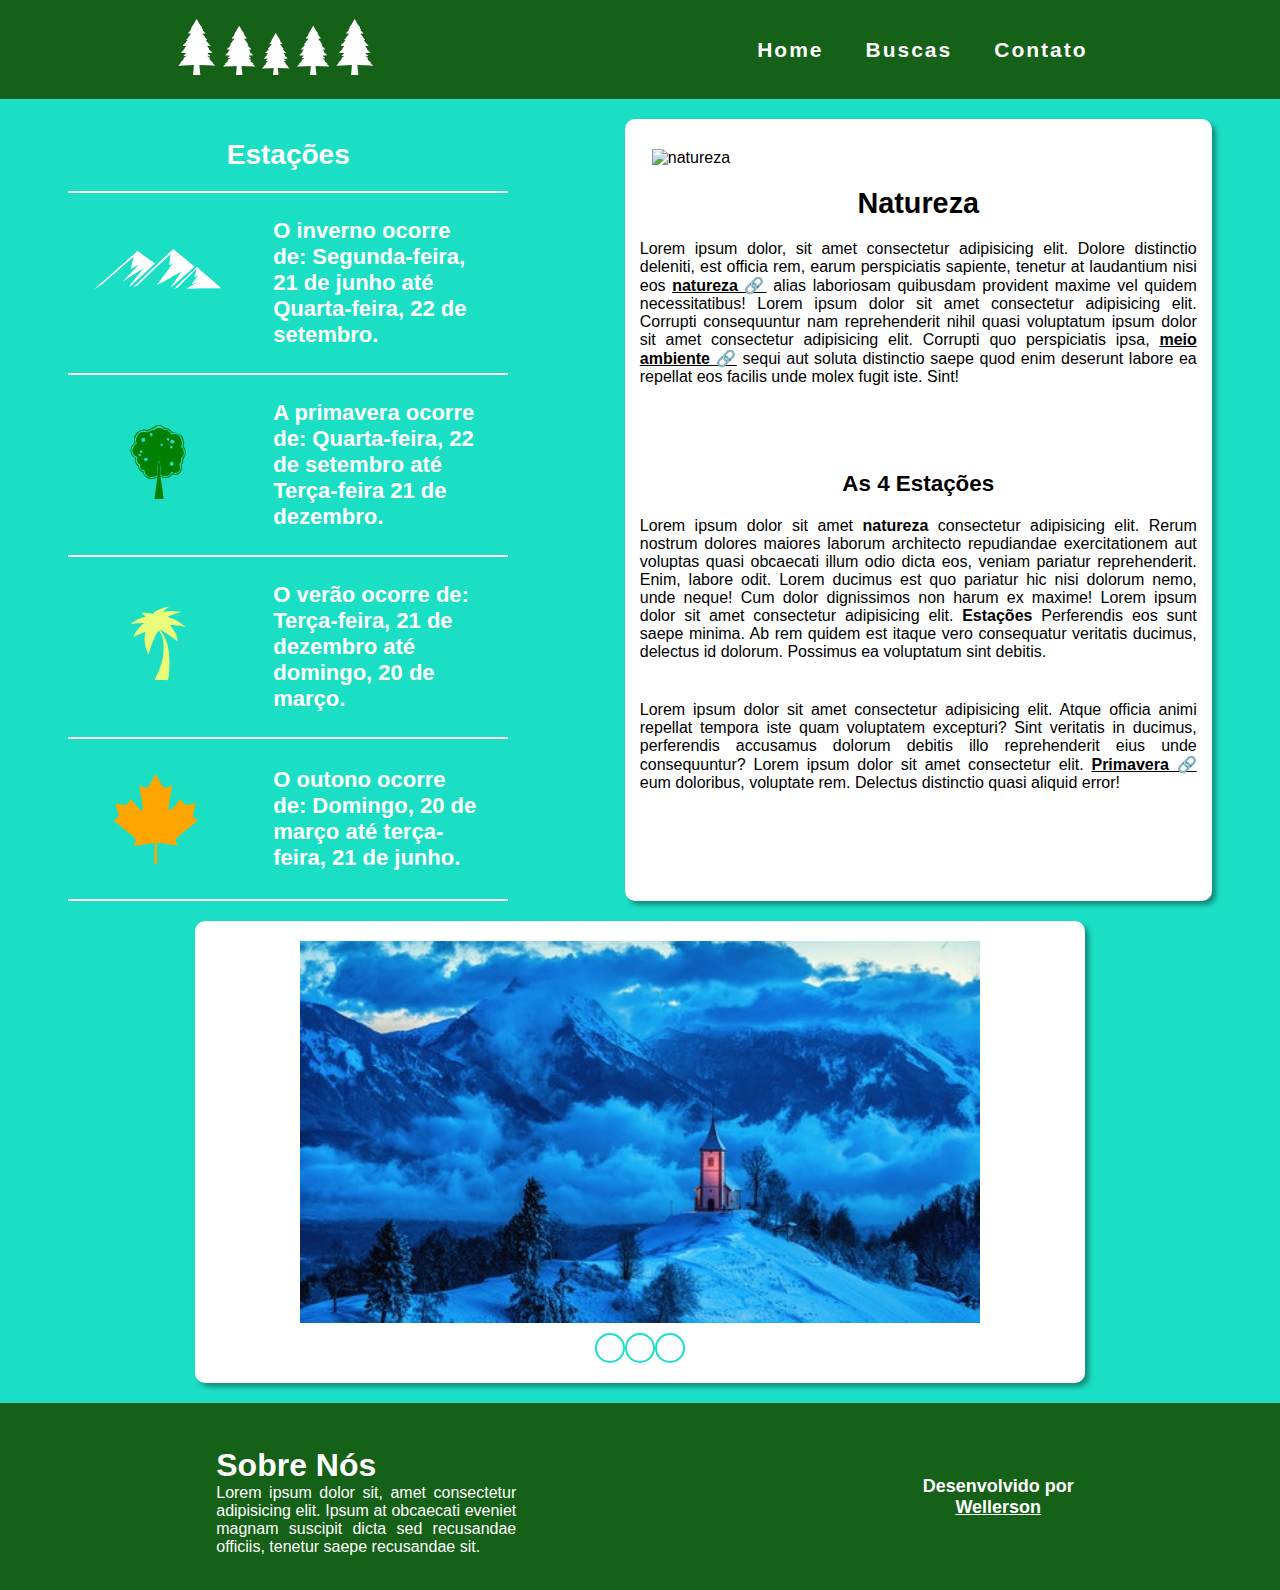
==== commit 7a59a047: "Update05" ====
--- a/index.html
+++ b/index.html
@@ -107,7 +107,18 @@
     </main>
 
     <footer>
-        <p>Desenvolvido por <a href="https://github.com/wellersonpro" target="_blank">Wellerson</a></p>
+
+        <section id="sobre">
+            <h1>Sobre Nós</h1>
+            <p>Lorem ipsum dolor sit, amet consectetur adipisicing elit. Ipsum at obcaecati eveniet magnam
+                suscipit dicta sed recusandae officiis, tenetur saepe recusandae sit.</p>
+        </section>
+
+        <section id="sobre02">
+            <p id="nome">Desenvolvido por<br> <a href="https://github.com/wellersonpro" target="_blank">Wellerson</a>
+            </p>
+        </section>
+
     </footer>
 
 </body>
--- a/estilo/estilo.css
+++ b/estilo/estilo.css
@@ -25,6 +25,16 @@
 }
 
 /*===============RESPONSIVIDADE===============*/
+@media screen and (max-width: 912px) {
+    body.site {
+        display: flex;
+        min-height: 100vh;
+        flex-direction: column;
+    }
+    body.site main {
+        flex-grow: 1;
+    }
+}
 @media screen and (max-width: 820px) {
     body main section#conteudo table {
         margin-right: 10px;
@@ -39,6 +49,14 @@
     body main section#conteudo table tr td.texto {
         font-size: 18px;
         word-spacing: 2px;
+    }
+    body.site {
+        display: flex;
+        min-height: 100vh; /* Mínimo de altura */
+        flex-direction: column;
+    }
+    body.site main {
+        flex-grow: 1;
     }
 }
 
@@ -114,6 +132,16 @@
     main section#buscas div input.info:hover {
         font-size: 50px;
     }
+    body footer {
+        display: block;
+        height: 32vh;
+    }
+    body footer section#sobre {
+        margin: 5px auto 40px auto;
+    }
+    body footer section#sobre h1 {
+        text-align: center;
+    }
 }
 
 @media screen and (max-width: 414px) {
@@ -187,6 +215,16 @@
     main section#buscas div input.info:hover {
         font-size: 50px;
     }
+    body footer {
+        display: block;
+        height: 25vh;
+    }
+    body footer section#sobre {
+        margin: 5px auto 25px auto;
+    }
+    body footer section#sobre h1 {
+        text-align: center;
+    }
 }
 
 @media screen and (max-width: 375px) {
@@ -260,6 +298,16 @@
     main section#buscas div input.info:hover {
         font-size: 50px;
     }
+    body footer {
+        display: block;
+        height: 30vh;
+    }
+    body footer section#sobre {
+        margin: 5px auto 25px auto;
+    }
+    body footer section#sobre h1 {
+        text-align: center;
+    }
 }
 
 @media screen and (max-width: 280px) {
@@ -282,6 +330,30 @@
     body main section#conteudo section#texto {
         width: 92%;
         margin: 20px auto;
+    }
+    body main section#buscas div input#inverno {
+        width: 23.9%;
+        font-size: 45px;
+    }
+    body main section#buscas div#resultado p#lupa {
+        font-size: 120px;
+    }
+    body footer {
+        display: block;
+        height: 45vh;
+    }
+    body footer section#sobre {
+        width: 200px;
+    }
+    body footer section#sobre h1 {
+        font-size: 19px;
+    }
+    body footer section#sobre p {
+        font-size: 16px;
+    }
+    body footer section#sobre02 {
+        margin-top: 80px;
+        padding: 5px;
     }
 }
 /*============================================*/
@@ -668,19 +740,39 @@
 
 /*==============ESTILO DO FOOTER==============*/
 footer {
+    display: flex;
+    justify-content: space-around;
+    align-items: center;
     background-color:var(--cor01);
     padding: 8px;
-    height: 75px;
-}
-
-footer p {
+    height: 19vh;
+}
+
+footer section#sobre {
+    /*background-color: blue;*/
+    width: 300px;
+    height: 100px;
+    padding: 10px;
+}
+
+footer section#sobre h1 {
+    color: white;
+}
+
+footer section#sobre p {
+    color: white;
+    text-align: justify;
+}
+
+footer section#sobre02 p#nome {
     color: white;
     text-align: center;
-    line-height: 50px;
+    /*line-height: 50px;*/
     font-weight: bold;
-}
-
-footer a {
+    font-size: 18px;
+}
+
+footer section#sobre02 a {
     color: white;
 }
 /*============================================*/